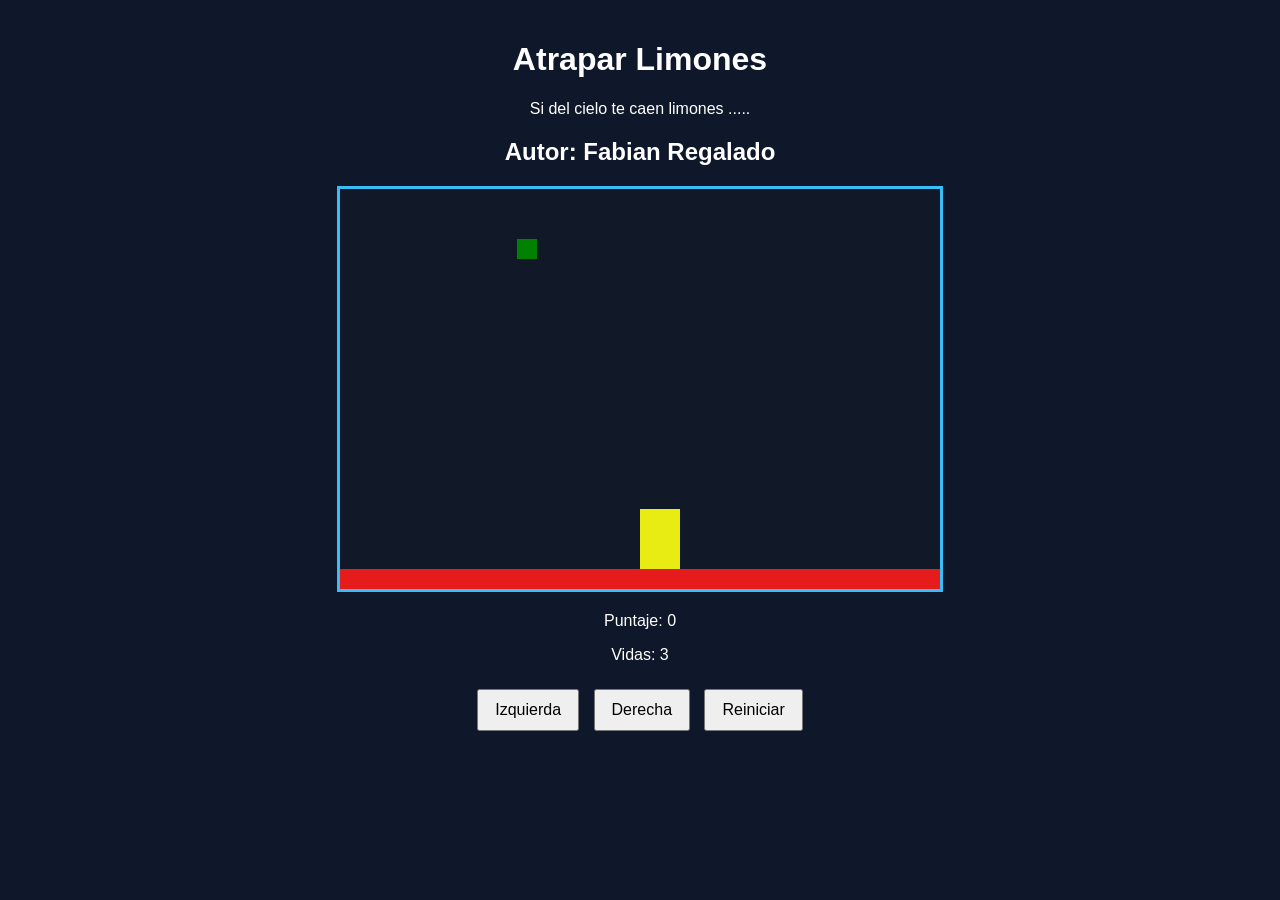
==== index.html @ 54da3181 "renombre html principal" ====
<!DOCTYPE html>
<html>
<head>
  <title>Caza Estrellas</title>
  <link rel="stylesheet" href="limones.css"/>
  <script src="utils.js"></script>

</head>
<body onload="iniciar()">
  <div class="contenedor">
    <h1>Atrapar Limones</h1>
    <p>Si del cielo te caen limones ..... </p>
    <h2>Autor: Fabian Regalado</h2>
    <canvas id="areajuego" width="600" height="400"></canvas>
    <div class="panel">
      <p>Puntaje: <span id="txtPuntaje">0</span></p>
      <p>Vidas: <span id="txtVidas">3</span></p>
    </div>
    <div class="botones">
      <button onclick="moverIzquierda()">Izquierda</button>
      <button onclick="moverDerecha()">Derecha</button>
      <button onclick="Reiniciar()">Reiniciar</button>
      
    </div>
  </div>
  <script src="limones.js"></script>
</body>
</html>
---- limones.css ----
body {
  font-family: Arial, sans-serif;
  background-color: #0f172a;
  color: white;
  text-align: center;
  margin: 0;
  padding: 20px;
}

.contenedor {
  max-width: 800px;
  margin: 0 auto;
}

canvas {
  background-color: #111827;
  border: 3px solid #38bdf8;
  display: block;
  margin: 20px auto;
}

.panel {
  margin: 20px 0;
}

.botones button {
  margin: 5px;
  padding: 10px 16px;
  font-size: 16px;
  cursor: pointer;
}
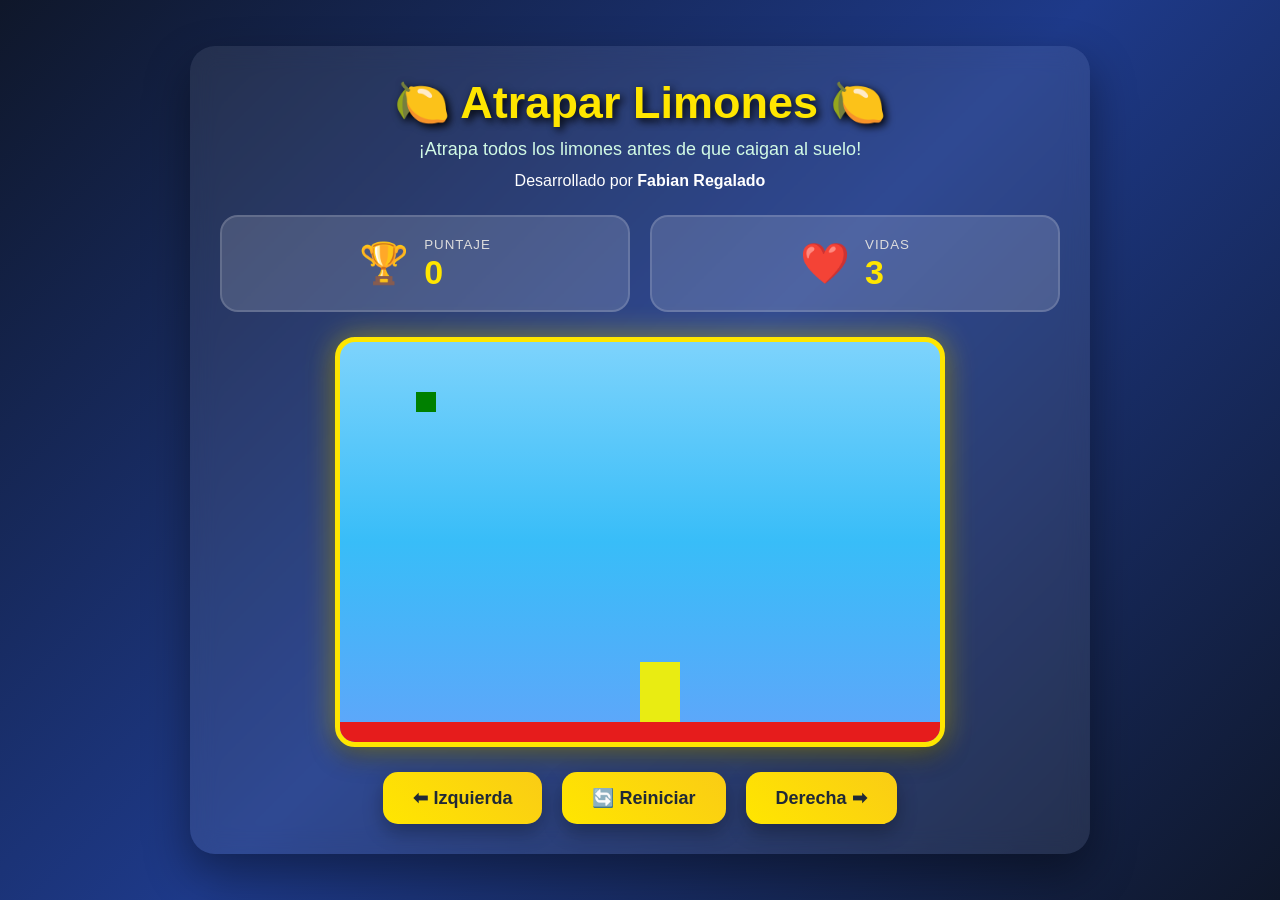
==== commit 4960be9b: "mejoras visuales con ChatGPT" ====
--- a/index.html
+++ b/index.html
@@ -1,28 +1,73 @@
 <!DOCTYPE html>
-<html>
+<html lang="es">
 <head>
-  <title>Caza Estrellas</title>
-  <link rel="stylesheet" href="limones.css"/>
-  <script src="utils.js"></script>
+    <meta charset="UTF-8">
+    <meta name="viewport" content="width=device-width, initial-scale=1.0">
+    <title>Atrapar Limones</title>
 
+    <link rel="stylesheet" href="limones.css">
+    <script src="utils.js"></script>
 </head>
+
 <body onload="iniciar()">
-  <div class="contenedor">
-    <h1>Atrapar Limones</h1>
-    <p>Si del cielo te caen limones ..... </p>
-    <h2>Autor: Fabian Regalado</h2>
-    <canvas id="areajuego" width="600" height="400"></canvas>
-    <div class="panel">
-      <p>Puntaje: <span id="txtPuntaje">0</span></p>
-      <p>Vidas: <span id="txtVidas">3</span></p>
+
+    <div class="contenedor">
+
+        <div class="titulo">
+            <h1>🍋 Atrapar Limones 🍋</h1>
+            <p class="descripcion">
+                ¡Atrapa todos los limones antes de que caigan al suelo!
+            </p>
+            <p class="autor">
+                Desarrollado por <strong>Fabian Regalado</strong>
+            </p>
+        </div>
+
+        <div class="panel">
+
+            <div class="marcador">
+                <span class="icono">🏆</span>
+                <div>
+                    <small>PUNTAJE</small>
+                    <h2 id="txtPuntaje">0</h2>
+                </div>
+            </div>
+
+            <div class="marcador">
+                <span class="icono">❤️</span>
+                <div>
+                    <small>VIDAS</small>
+                    <h2 id="txtVidas">3</h2>
+                </div>
+            </div>
+
+        </div>
+
+        <div class="juego">
+
+            <canvas id="areajuego" width="600" height="400"></canvas>
+
+        </div>
+
+        <div class="botones">
+
+            <button onclick="moverIzquierda()">
+                ⬅ Izquierda
+            </button>
+
+            <button onclick="Reiniciar()">
+                🔄 Reiniciar
+            </button>
+
+            <button onclick="moverDerecha()">
+                Derecha ➡
+            </button>
+
+        </div>
+
     </div>
-    <div class="botones">
-      <button onclick="moverIzquierda()">Izquierda</button>
-      <button onclick="moverDerecha()">Derecha</button>
-      <button onclick="Reiniciar()">Reiniciar</button>
-      
-    </div>
-  </div>
-  <script src="limones.js"></script>
+
+    <script src="limones.js"></script>
+
 </body>
 </html>
--- a/limones.css
+++ b/limones.css
@@ -1,31 +1,231 @@
-body {
-  font-family: Arial, sans-serif;
-  background-color: #0f172a;
-  color: white;
-  text-align: center;
-  margin: 0;
-  padding: 20px;
-}
-
-.contenedor {
-  max-width: 800px;
-  margin: 0 auto;
-}
-
-canvas {
-  background-color: #111827;
-  border: 3px solid #38bdf8;
-  display: block;
-  margin: 20px auto;
-}
-
-.panel {
-  margin: 20px 0;
-}
-
-.botones button {
-  margin: 5px;
-  padding: 10px 16px;
-  font-size: 16px;
-  cursor: pointer;
+*{
+    margin:0;
+    padding:0;
+    box-sizing:border-box;
+}
+
+body{
+
+    font-family:'Segoe UI',Tahoma,Geneva,Verdana,sans-serif;
+
+    background:linear-gradient(135deg,#0f172a,#1e3a8a,#0f172a);
+
+    min-height:100vh;
+
+    display:flex;
+
+    justify-content:center;
+
+    align-items:center;
+
+    color:white;
+
+}
+
+.contenedor{
+
+    width:900px;
+
+    max-width:95%;
+
+    background:rgba(255,255,255,.08);
+
+    backdrop-filter:blur(12px);
+
+    border-radius:25px;
+
+    padding:30px;
+
+    box-shadow:0 20px 45px rgba(0,0,0,.4);
+
+}
+
+.titulo{
+
+    text-align:center;
+
+    margin-bottom:25px;
+
+}
+
+.titulo h1{
+
+    font-size:45px;
+
+    color:#ffe600;
+
+    text-shadow:3px 3px 8px black;
+
+}
+
+.descripcion{
+
+    margin-top:10px;
+
+    font-size:18px;
+
+    color:#d1fae5;
+
+}
+
+.autor{
+
+    margin-top:12px;
+
+    color:#fff;
+
+}
+
+.panel{
+
+    display:flex;
+
+    justify-content:space-between;
+
+    gap:20px;
+
+    margin:25px 0;
+
+}
+
+.marcador{
+
+    flex:1;
+
+    display:flex;
+
+    align-items:center;
+
+    justify-content:center;
+
+    gap:15px;
+
+    background:rgba(255,255,255,.15);
+
+    border-radius:18px;
+
+    padding:18px;
+
+    border:2px solid rgba(255,255,255,.15);
+
+}
+
+.icono{
+
+    font-size:40px;
+
+}
+
+.marcador small{
+
+    color:#ddd;
+
+    letter-spacing:1px;
+
+}
+
+.marcador h2{
+
+    font-size:34px;
+
+    color:#ffe600;
+
+}
+
+.juego{
+
+    display:flex;
+
+    justify-content:center;
+
+}
+
+canvas{
+
+    border-radius:20px;
+
+    border:5px solid #ffe600;
+
+    background:linear-gradient(#7dd3fc,#38bdf8,#60a5fa);
+
+    box-shadow:
+    0 0 30px rgba(255,230,0,.45),
+    0 10px 25px rgba(0,0,0,.4);
+
+}
+
+.botones{
+
+    display:flex;
+
+    justify-content:center;
+
+    gap:20px;
+
+    margin-top:25px;
+
+    flex-wrap:wrap;
+
+}
+
+.botones button{
+
+    border:none;
+
+    background:linear-gradient(45deg,#ffe600,#facc15);
+
+    color:#1f2937;
+
+    font-size:18px;
+
+    font-weight:bold;
+
+    padding:15px 30px;
+
+    border-radius:15px;
+
+    cursor:pointer;
+
+    transition:.25s;
+
+    box-shadow:0 8px 20px rgba(0,0,0,.3);
+
+}
+
+.botones button:hover{
+
+    transform:translateY(-4px) scale(1.05);
+
+    box-shadow:0 10px 25px rgba(255,230,0,.5);
+
+}
+
+.botones button:active{
+
+    transform:scale(.95);
+
+}
+
+@media(max-width:700px){
+
+.panel{
+
+    flex-direction:column;
+
+}
+
+.titulo h1{
+
+    font-size:34px;
+
+}
+
+canvas{
+
+    width:100%;
+
+    height:auto;
+
+}
+
 }
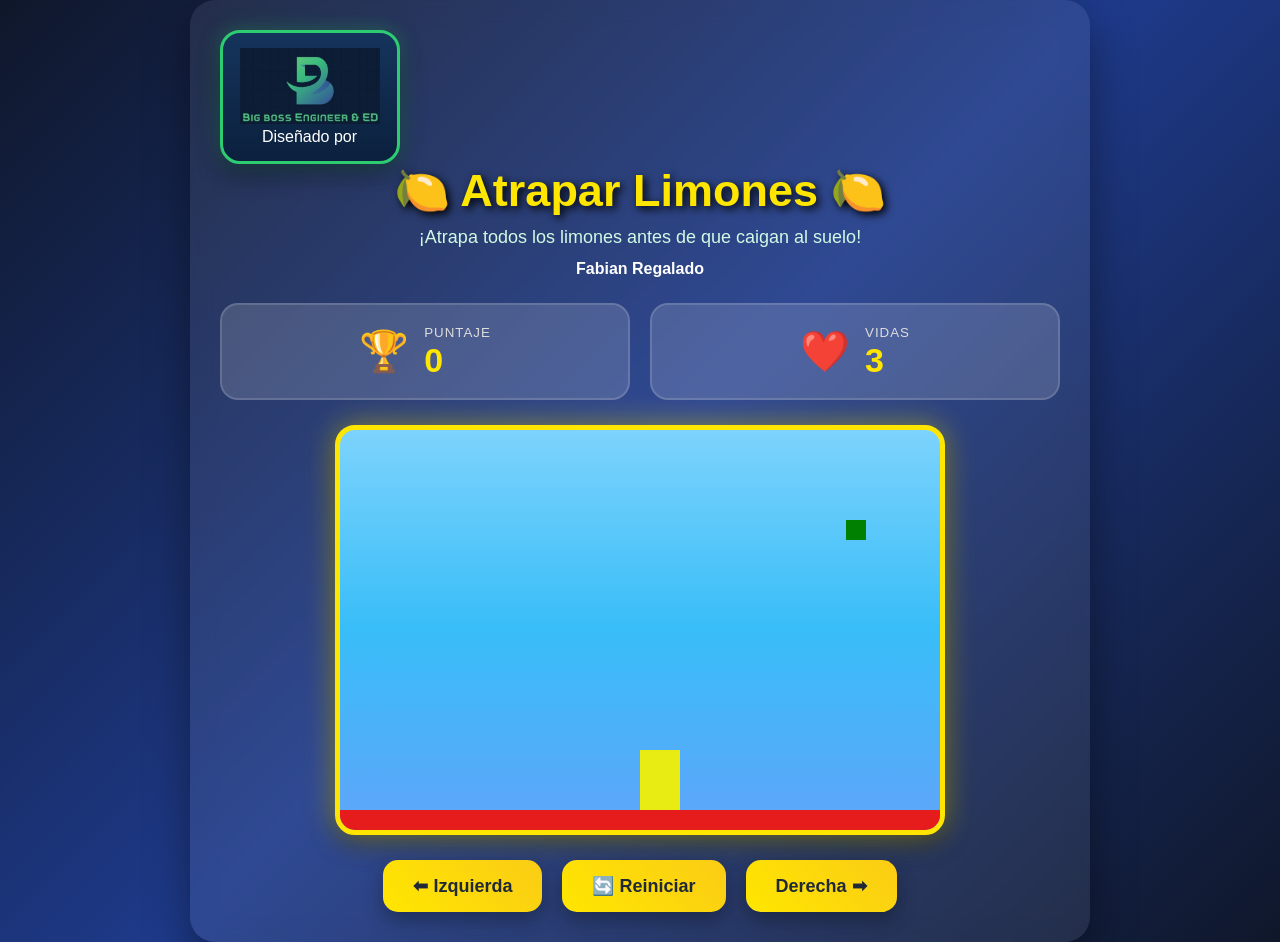
==== commit 45fc7b53: "se agrega logo" ====
--- a/index.html
+++ b/index.html
@@ -13,15 +13,32 @@
 
     <div class="contenedor">
 
-        <div class="titulo">
-            <h1>🍋 Atrapar Limones 🍋</h1>
-            <p class="descripcion">
-                ¡Atrapa todos los limones antes de que caigan al suelo!
-            </p>
-            <p class="autor">
-                Desarrollado por <strong>Fabian Regalado</strong>
-            </p>
-        </div>
+        <div class="cabecera">
+
+    <div class="logoEmpresa">
+
+        <img src="Logo.png" alt="Big Boss Engineer & ED">
+
+        <p>Diseñado por</p>
+
+    </div>
+
+    <div class="titulo">
+
+        <h1>🍋 Atrapar Limones 🍋</h1>
+
+        <p class="descripcion">
+            ¡Atrapa todos los limones antes de que caigan al suelo!
+        </p>
+
+        <p class="autor">
+            <strong>Fabian Regalado</strong>
+        </p>
+
+    </div>
+
+</div>
+        
 
         <div class="panel">
 
--- a/limones.css
+++ b/limones.css
@@ -228,4 +228,38 @@
 
 }
 
+}
+
+.logoEmpresa{
+
+    width:180px;
+
+    padding:15px;
+
+    border-radius:20px;
+
+    background:linear-gradient(180deg,#15345c,#0b203d);
+
+    border:3px solid #2ecc71;
+
+    box-shadow:
+        0 10px 25px rgba(0,0,0,.4),
+        0 0 20px rgba(46,204,113,.35);
+
+    text-align:center;
+
+}
+
+.logoEmpresa img{
+
+    width:140px;
+
+    transition:.3s;
+
+}
+
+.logoEmpresa img:hover{
+
+    transform:scale(1.05);
+
 }
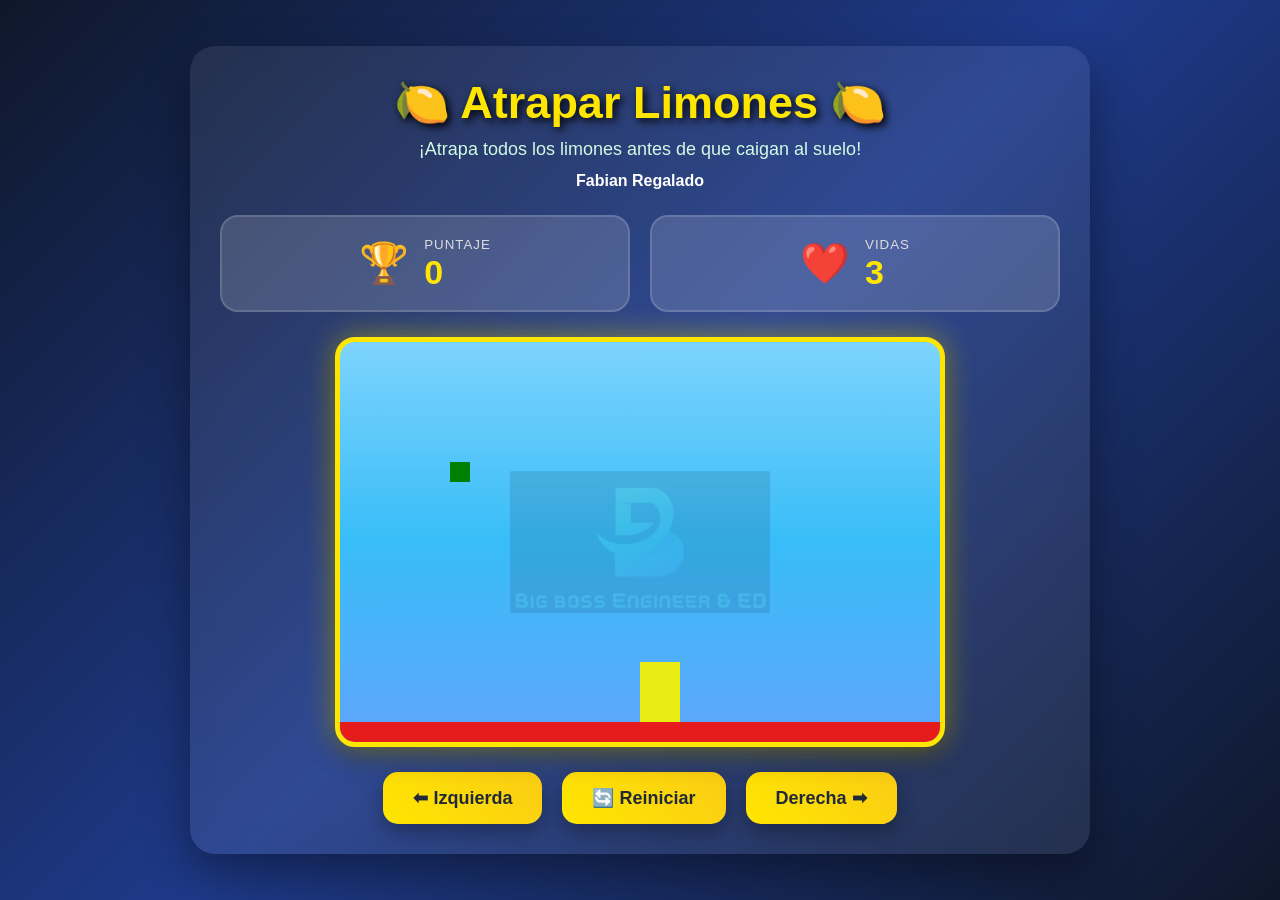
==== commit 5444e313: "se agrega logo" ====
--- a/index.html
+++ b/index.html
@@ -15,14 +15,7 @@
 
         <div class="cabecera">
 
-    <div class="logoEmpresa">
-
-        <img src="Logo.png" alt="Big Boss Engineer & ED">
-
-        <p>Diseñado por</p>
-
-    </div>
-
+    
     <div class="titulo">
 
         <h1>🍋 Atrapar Limones 🍋</h1>
@@ -62,9 +55,11 @@
 
         <div class="juego">
 
-            <canvas id="areajuego" width="600" height="400"></canvas>
+    <img src="Logo.png" class="logoFondo" alt="Logo">
 
-        </div>
+    <canvas id="areajuego" width="600" height="400"></canvas>
+
+</div>
 
         <div class="botones">
 
--- a/limones.css
+++ b/limones.css
@@ -28,6 +28,8 @@
 
     max-width:95%;
 
+    position:relative;
+
     background:rgba(255,255,255,.08);
 
     backdrop-filter:blur(12px);
@@ -38,6 +40,8 @@
 
     box-shadow:0 20px 45px rgba(0,0,0,.4);
 
+    overflow:hidden;
+
 }
 
 .titulo{
@@ -137,6 +141,30 @@
     display:flex;
 
     justify-content:center;
+
+    position:relative;
+
+}
+
+.logoFondo{
+
+    position:absolute;
+
+    top:50%;
+
+    left:50%;
+
+    transform:translate(-50%,-50%);
+
+    width:260px;
+
+    opacity:.12;
+
+    z-index:0;
+
+    pointer-events:none;
+
+    user-select:none;
 
 }
 
@@ -226,13 +254,20 @@
 
     height:auto;
 
+    position:relative;
+
+    z-index:1;
+
+    
+
 }
 
 }
 
 .logoEmpresa{
 
-    width:180px;
+    width:300px;
+    opacity:.08;
 
     padding:15px;
 
@@ -262,4 +297,4 @@
 
     transform:scale(1.05);
 
-}+}
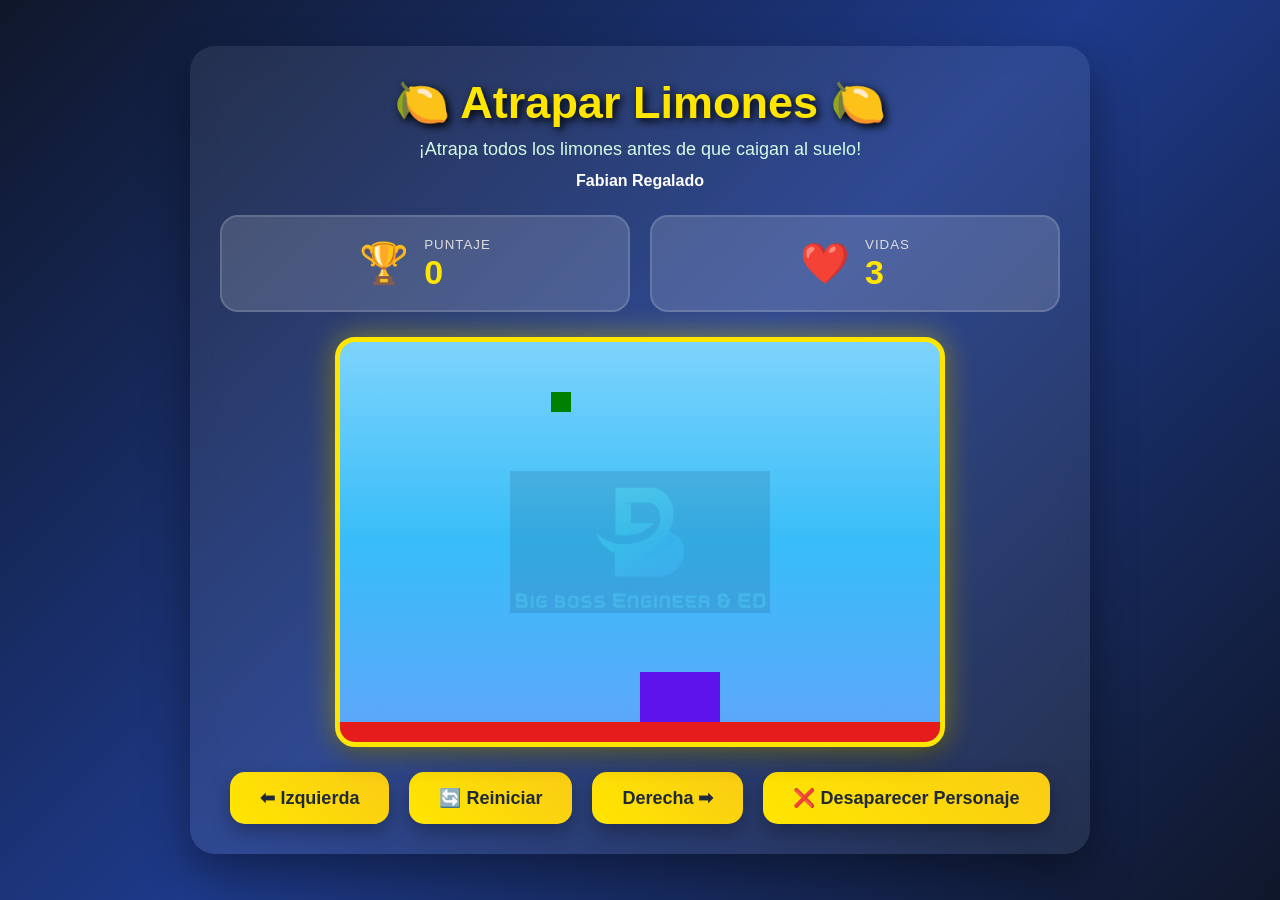
==== commit 2a2820d4: "variación de tamaño personaje y boton eliminar personaje" ====
--- a/index.html
+++ b/index.html
@@ -75,6 +75,10 @@
                 Derecha ➡
             </button>
 
+            <button onclick="desaparecerPersonaje()">
+                ❌ Desaparecer Personaje
+            </button>
+
         </div>
 
     </div>
--- a/limones.css
+++ b/limones.css
@@ -267,6 +267,7 @@
 .logoEmpresa{
 
     width:300px;
+    
     opacity:.08;
 
     padding:15px;
